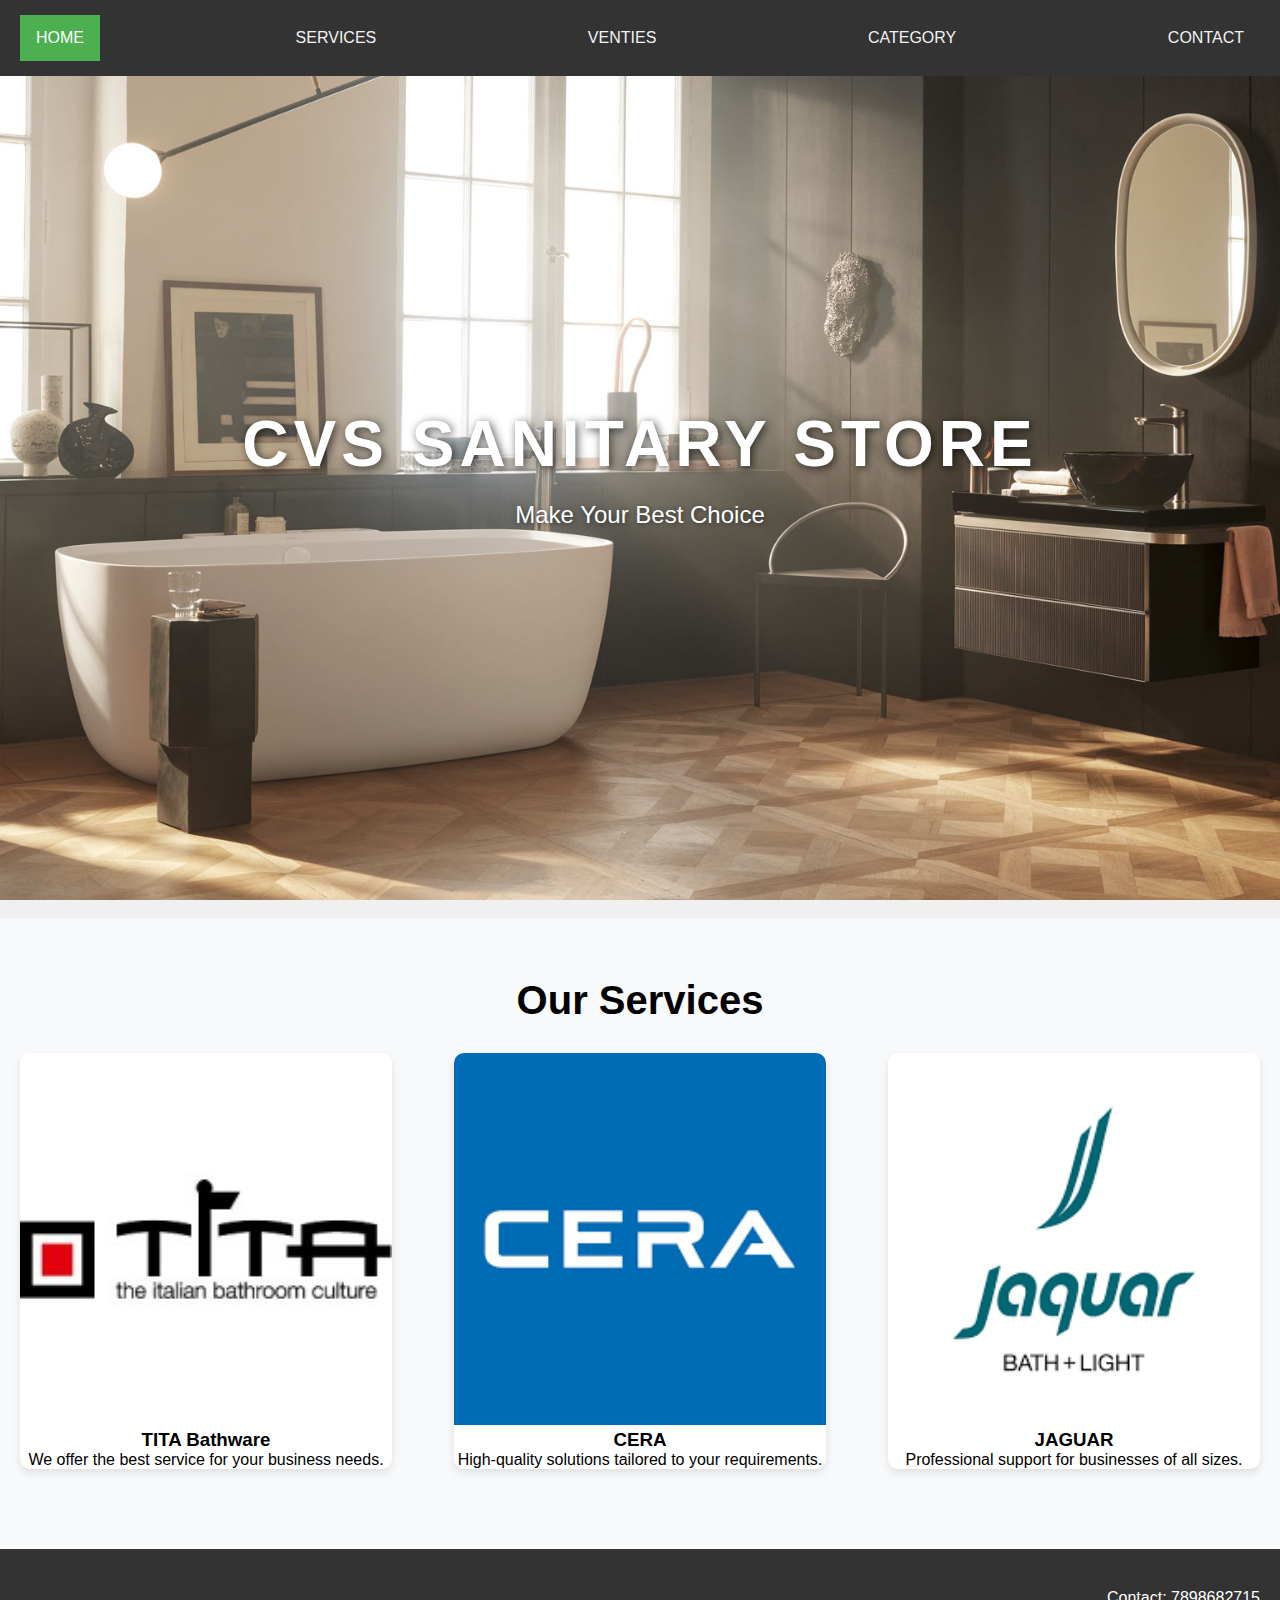
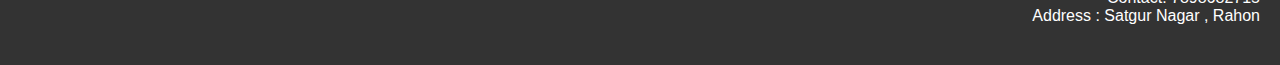
==== index.html @ b9cc036d "Add files via upload" ====
<!DOCTYPE html>
<html lang="en">
  <head>
    <meta charset="UTF-8" />
    <meta name="viewport" content="width=device-width, initial-scale=1.0" />
    <title>CVS SANITARY STORE</title>
    <link rel="stylesheet" href="styles.css" />
  </head>
  <body>
    <nav class="navbar">
      <a href="#home" class="active">Home</a>
      <a href="#services">Services</a>
      <a href="venti.html">venties</a>
      <a href="#category" id="category-btn">Category</a>
      <a href="#contact">Contact</a>
    </nav>

    <!-- Sidebar (Initially hidden) -->
    <div id="sidebar" class="sidebar">
      <a href="javascript:void(0)" class="close-btn" id="close-btn">&times;</a>
      <a href="taps.html">Taps</a>
      <a href="tanks.html">Tanks</a>
    </div>

    <!-- Overlay (to detect clicks outside the sidebar) -->
    <div id="overlay" class="overlay"></div>
    </div>
    <section id="home" class="first">
      <div>
        <h1>CVS Sanitary Store</h1>
        <p>Make Your Best Choice</p>
      </div>
    </section>

    <section id="services" class="services">
      <h2>Our Services</h2>
      <div class="card-container">
        <div class="card">
          <a href="newtita.html"
            ><img src="titalogo.jpg" alt="TITA Bathware"
          /></a>
          <h3>TITA Bathware</h3>
          <p>We offer the best service for your business needs.</p>
        </div>
        <div class="card">
          <a href="newcera.html"><img src="ceralogo.jpg" alt="Service 2" /></a>
          <h3>CERA</h3>
          <p>High-quality solutions tailored to your requirements.</p>
        </div>
        <div class="card">
          <a href="newjaguar.html"
            ><img src="jaguarlogo.jpg" alt="Service 3"
          /></a>
          <h3>JAGUAR</h3>
          <p>Professional support for businesses of all sizes.</p>
        </div>
      </div>
    </section>
    <footer class="footer">
      <p>
        Contact: 7898682715
        <br />
        Address : Satgur Nagar , Rahon
      </p>
      <div class="social-icons">
        <a href="#"><i class="fab fa-facebook-f"></i></a>
        <a href="#"><i class="fab fa-twitter"></i></a>
        <a href="#"><i class="fab fa-linkedin-in"></i></a>
        <a href="#"><i class="fab fa-instagram"></i></a>
      </div>
    </footer>


    <script src="script.js"></script>
  
  </body>
</html>
---- styles.css ----
/* General Styles */
* {
  margin: 0;
  padding: 0;
  box-sizing: border-box;
  font-family: "Poppins", sans-serif;
}
body {
  margin: 0;
  padding: 0;
  font-family: Arial, sans-serif;
  background-color: #f0f0f0; /* Optional background color */
  background-image: url("backnew.jpg"); /* Add the background image */
  background-size: cover; /* Make the image cover the entire background */
  background-position: center;
  background-attachment: fixed; /* This will make the background fixed while scrolling */
}
.navbar {
  background-color: #333;
  padding: 15px 20px;
  display: flex;
  justify-content: space-between;
  align-items: center;
  position: fixed;
  width: 100%;
  top: 0;
  z-index: 1000;
}

.navbar a {
  color: white;
  text-decoration: none;
  padding: 10px 20px;
  text-transform: uppercase;
  transition: background-color 0.3s ease, color 0.3s ease;
}

.navbar a:hover {
  background-color: #ff6347;
  border-radius: 5px;
}

.navbar a.active {
  background-color: #ff6347;
}

.first {
  height: 100vh;
  background-image: url("hero-image.jpg");
  background-size: cover;
  background-position: center;
  display: flex;
  justify-content: center;
  align-items: center;
  text-align: center;
  color: white;
}

.first h1 {
  font-size: 4em;
  text-transform: uppercase;
  letter-spacing: 5px;
  text-shadow: 2px 2px 10px rgba(0, 0, 0, 0.7);
}

.first p {
  font-size: 1.5em;
  margin-top: 20px;
  text-shadow: 1px 1px 5px rgba(0, 0, 0, 0.5);
}

.first .cta-btn {
  background-color: #ff6347;
  padding: 15px 30px;
  font-size: 1.2em;
  border-radius: 30px;
  text-transform: uppercase;
  transition: background-color 0.3s ease;
}

.first .cta-btn:hover {
  background-color: #ff4500;
}

/* Services Section */
.services {
  padding: 60px 20px;
  text-align: center;
  background-color: #f8f9fa;
}

.services h2 {
  font-size: 2.5em;
  margin-bottom: 30px;
}

.card-container {
  display: flex;
  justify-content: space-between;
  flex-wrap: wrap;
}

.card {
  background-color: white;
  border-radius: 10px;
  box-shadow: 0 4px 8px rgba(0, 0, 0, 0.1);
  width: 30%;
  margin-bottom: 20px;
  transition: transform 0.3s ease, box-shadow 0.3s ease;
}

.card img {
  width: 100%;
  border-top-left-radius: 10px;
  border-top-right-radius: 10px;
}

.card:hover {
  transform: translateY(-10px);
  box-shadow: 0 8px 20px rgba(0, 0, 0, 0.2);
}

/* Pricing Table */
.pricing-table {
  display: flex;
  justify-content: space-between;
  padding: 50px 0;
}

.pricing-plan {
  background-color: #f8f9fa;
  padding: 40px;
  border-radius: 10px;
  text-align: center;
  box-shadow: 0 4px 8px rgba(0, 0, 0, 0.1);
  width: 30%;
}

.pricing-plan .price {
  font-size: 3.5em;
  color: #ff6347;
}

.pricing-plan:hover {
  transform: scale(1.05);
  box-shadow: 0 8px 20px rgba(0, 0, 0, 0.2);
}

.footer {
  background-color: #333;
  color: white;
  text-align: center;
  padding: 40px 0;
}
.footer p {
  text-align: right;
  padding-right: 20px;
}
/* General Styles */
body {
  margin: 0;
  padding: 0;
  font-family: Arial, sans-serif;
  background-color: #f0f0f0;
}

/* Navigation Bar */
.navbar {
  background-color: #333;
  overflow: hidden;
}

.navbar a {
  float: left;
  display: block;
  color: #f2f2f2;
  text-align: center;
  padding: 14px 16px;
  text-decoration: none;
}

.navbar a:hover {
  background-color: #ddd;
  color: black;
}

.navbar a.active {
  background-color: #4caf50;
  color: white;
}
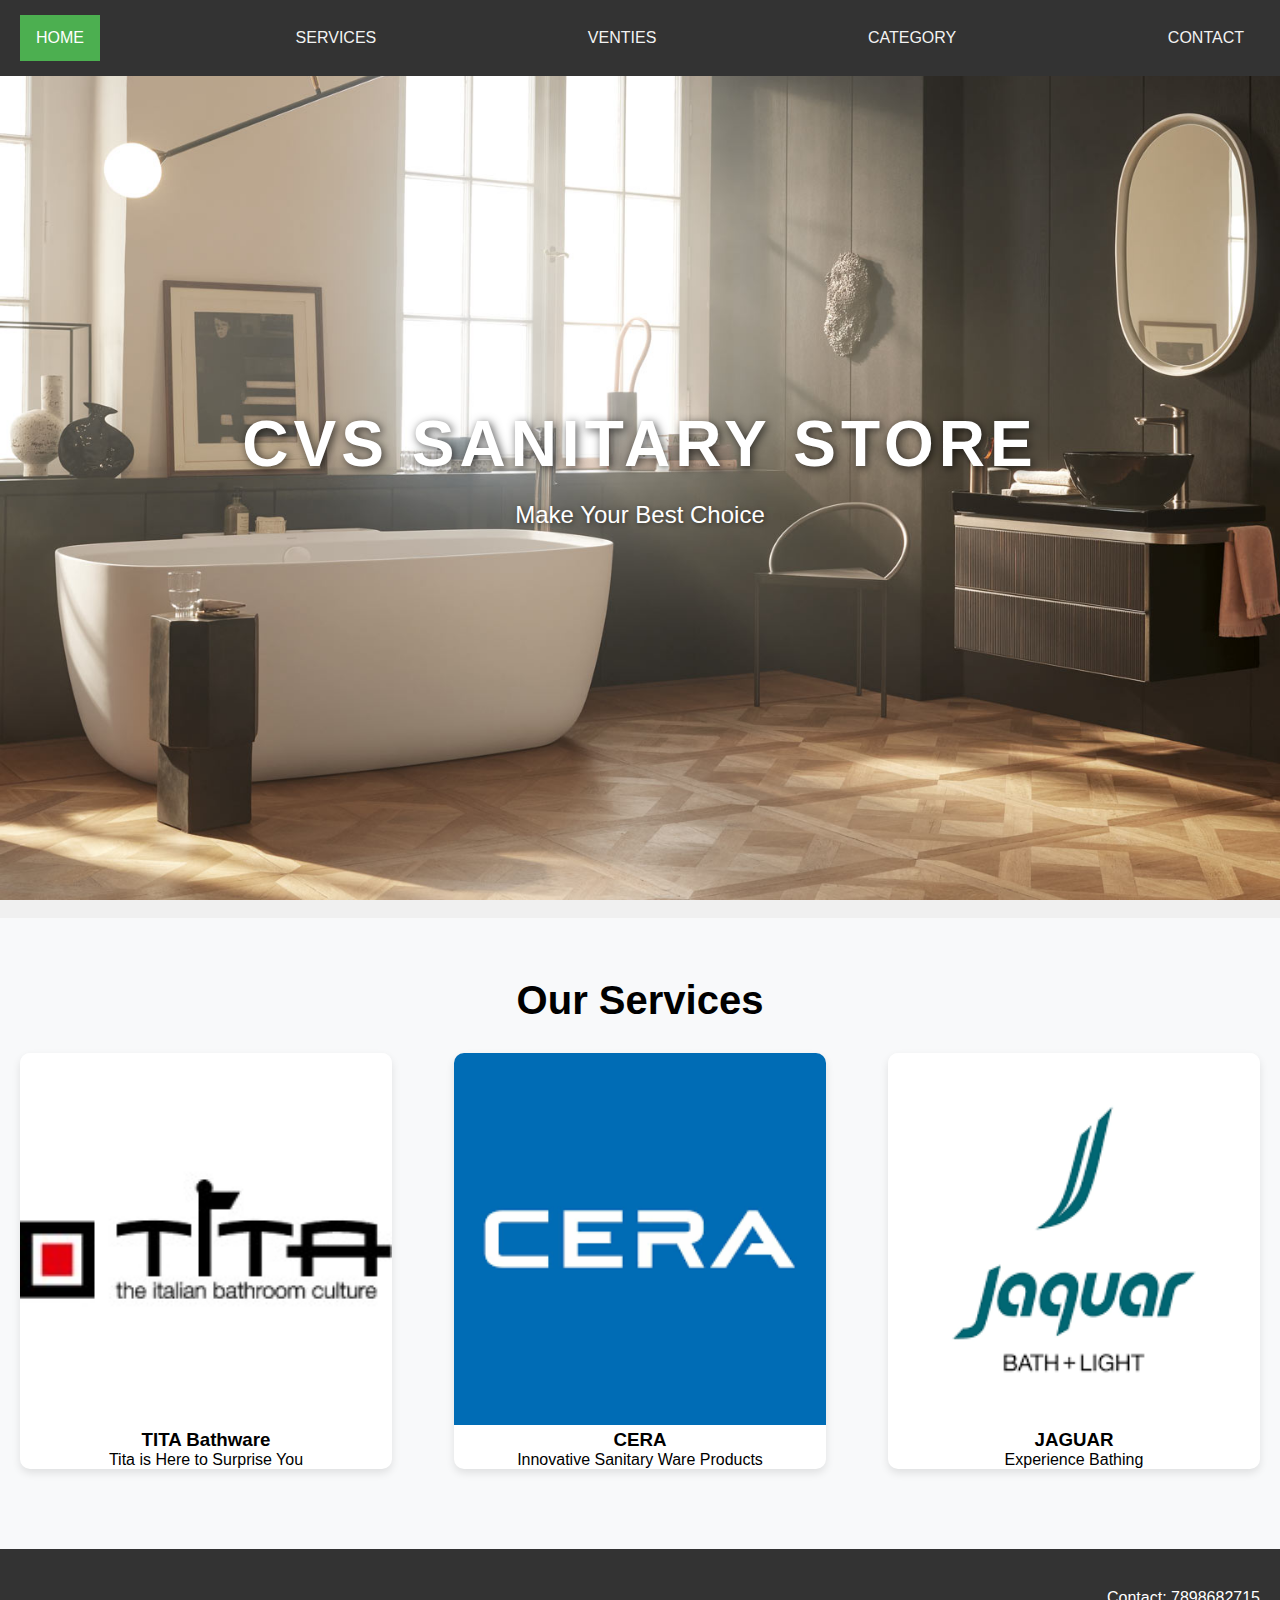
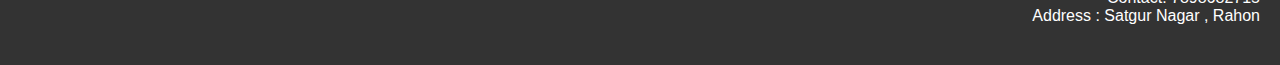
==== commit 7660a0a6: "Update index.html" ====
--- a/index.html
+++ b/index.html
@@ -40,19 +40,19 @@
             ><img src="titalogo.jpg" alt="TITA Bathware"
           /></a>
           <h3>TITA Bathware</h3>
-          <p>We offer the best service for your business needs.</p>
+          <p>Tita is Here to Surprise You</p>
         </div>
         <div class="card">
           <a href="newcera.html"><img src="ceralogo.jpg" alt="Service 2" /></a>
           <h3>CERA</h3>
-          <p>High-quality solutions tailored to your requirements.</p>
+          <p>Innovative Sanitary Ware Products</p>
         </div>
         <div class="card">
           <a href="newjaguar.html"
             ><img src="jaguarlogo.jpg" alt="Service 3"
           /></a>
           <h3>JAGUAR</h3>
-          <p>Professional support for businesses of all sizes.</p>
+          <p>Experience Bathing</p>
         </div>
       </div>
     </section>
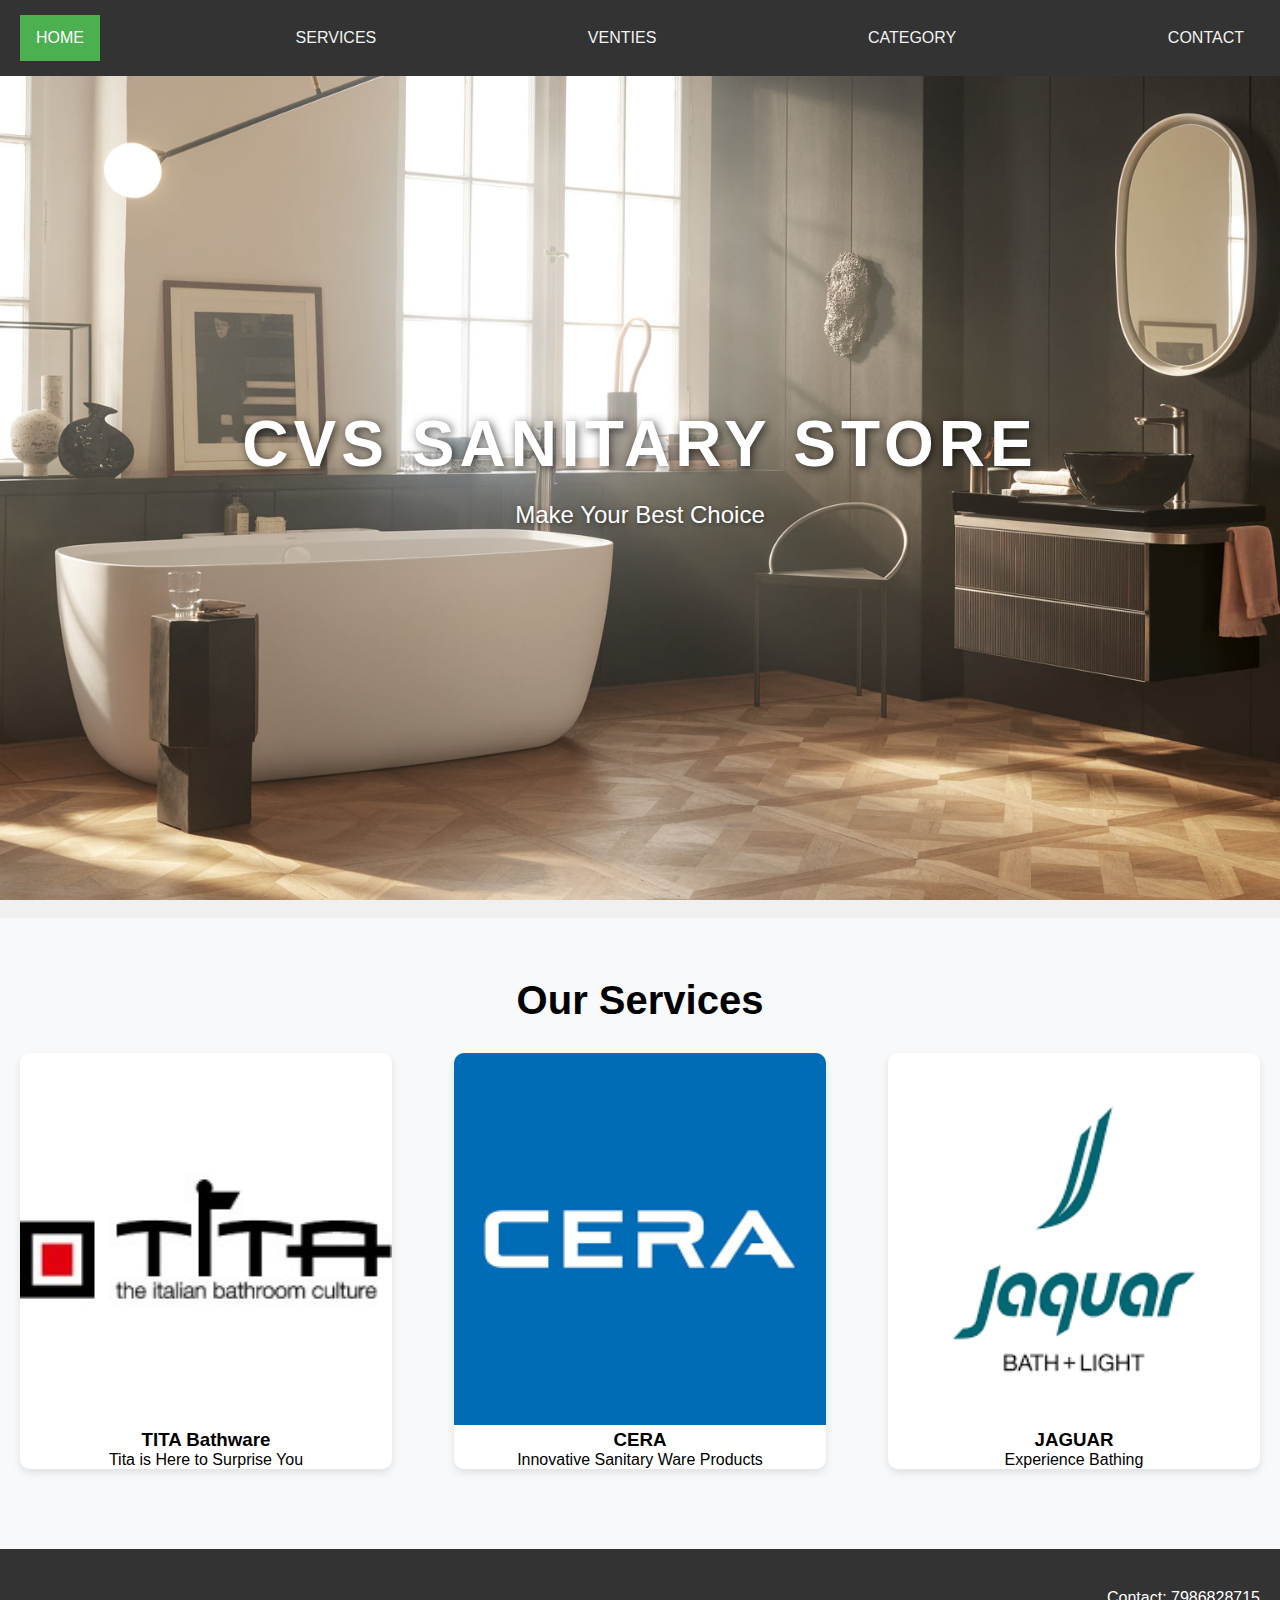
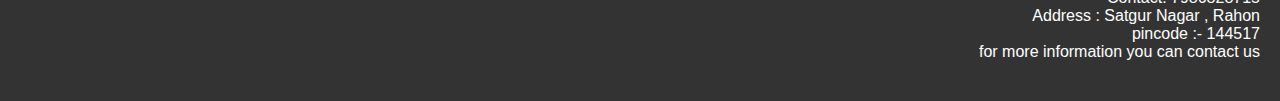
==== commit 3bd875b2: "Update index.html" ====
--- a/index.html
+++ b/index.html
@@ -58,9 +58,13 @@
     </section>
     <footer class="footer">
       <p>
-        Contact: 7898682715
+        Contact: 7986828715
         <br />
         Address : Satgur Nagar , Rahon
+        <br />
+        pincode :- 144517
+        <br/>
+        for more information you can contact us 
       </p>
       <div class="social-icons">
         <a href="#"><i class="fab fa-facebook-f"></i></a>
